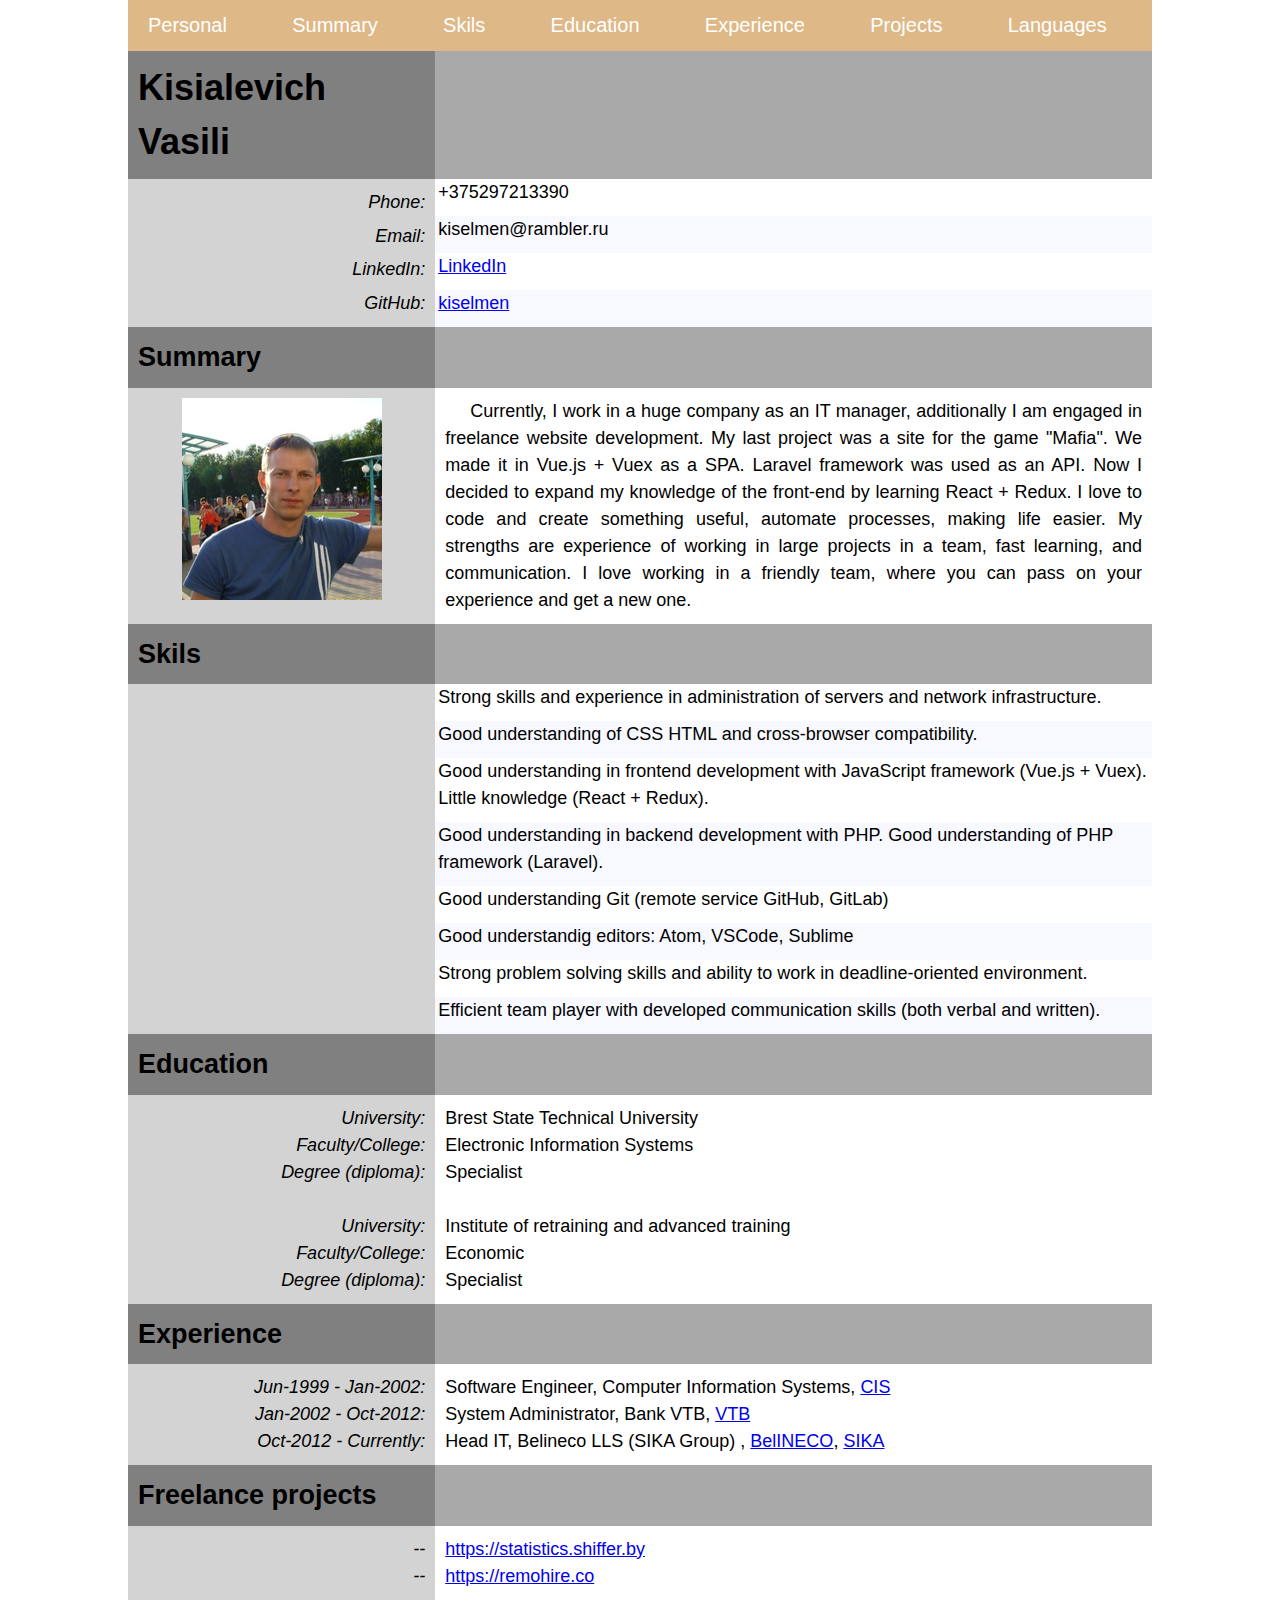
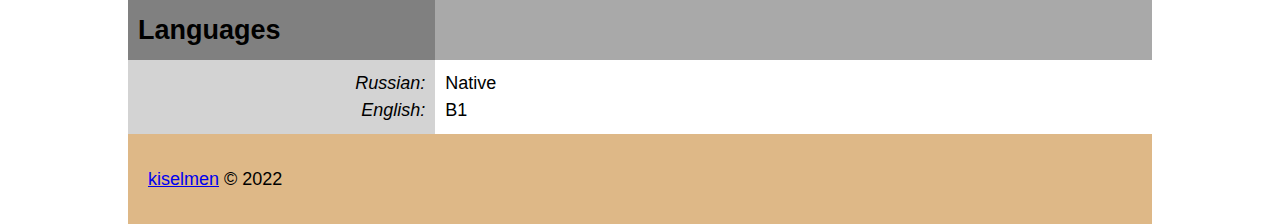
==== index.html @ 94c4a226 "fix: update styles" ====
<!DOCTYPE html>
<html lang="en">
<head>
    <meta charset="UTF-8">
    <meta http-equiv="X-UA-Compatible" content="IE=edge">
    <meta name="viewport" content="width=device-width, initial-scale=1.0">
    <link href="./styles/stylesetup.css" rel="stylesheet"/>
    <link href="./styles/nav.css" rel="stylesheet"/>
    <link href="./styles/style.css" rel="stylesheet"/>
    <link href="./styles/footer.css" rel="stylesheet"/>
    <title>CV-Kisialevich</title>
</head>
<body>
    <header>
        <nav>
            <ul class="nav">
                <li class="nav-item"><a class="link" href="#personal">Personal</a></li>
                <li class="nav-item"><a class="link" href="#summary">Summary</a></li>
                <li class="nav-item"><a class="link" href="#skils">Skils</a></li>
                <li class="nav-item"><a class="link" href="#education">Education</a></li>
                <li class="nav-item"><a class="link" href="#experience">Experience</a></li>
                <li class="nav-item"><a class="link" href="#projects">Projects</a></li>
                <li class="nav-item"><a class="link" href="#languages">Languages</a></li>
            </ul>
        </nav>
    </header>
    <main class="main-containet">
        <section id="personal">
            <div class="main-heading">
                <div class="main-heading-left"><h1>Kisialevich Vasili</h1></div>
                <div class="main-heading-right"></div>
            </div>
            <div class="main-item">
                <div class="main-item-left">
                    <div><i>Phone:</i></div>
                    <div><i>Email:</i></div>
                    <div><i>LinkedIn:</i></div>
                    <div><i>GitHub:</i></div>
                </div>
                <ul class="main-item-right">
                    <li class="list">+375297213390</li>
                    <li class="list">kiselmen@rambler.ru</li>
                    <li class="list">
                        <a href="https://www.linkedin.com/in/%D0%BA%D0%B8%D1%81%D0%B5%D0%BB%D0%B5%D0%B2%D0%B8%D1%87-%D0%B2%D0%B0%D1%81%D0%B8%D0%BB%D0%B8%D0%B9-b63191205">LinkedIn</a>
                    </li>
                    <li class="list">
                        <a href="https://github.com/kiselmen/">kiselmen</a>
                    </li>
                </ul>
            </div>
        </section>
        <article id="summary">
            <div class="main-heading">
                <div class="main-heading-left">
                    <h2>Summary</h2>
                </div>
                <div class="main-heading-right"></div>
            </div>
            <div class="main-item article-wrapper">
                <div class="main-item-left">
                    <figure class="figure">
                        <img src="./assets/foto.jpg" alt="My foto">
                    </figure>
                </div>
                <div class="main-item-right ">
                    <p class="main-text">Currently, I work in a huge company as an IT manager, additionally I am engaged in freelance website development. My last project was a site for the game "Mafia". We made it in Vue.js + Vuex as a SPA. Laravel framework was used as an API. Now I decided to expand my knowledge of the front-end by learning React + Redux. I love to code and create something useful, automate processes, making life easier. My strengths are experience of working in large projects in a team, fast learning, and communication. I love working in a friendly team, where you can pass on your experience and get a new one.</p>
                </div>
            </div>
        </article>
        <section id="skils">
            <div class="main-heading">
                <div class="main-heading-left"><h2>Skils</h2></div>
                <div class="main-heading-right"></div>
            </div>
            <div class="main-item">
                <div class="main-item-left">
                    <!-- <div>-</div>
                    <div>-</div>
                    <div>-</div>
                    <div>-</div>
                    <div>-</div>
                    <div>-</div>
                    <div>-</div>
                    <div>-</div> -->
                </div>
                <ul class="main-item-right">
                    <li class="list">Strong skills and experience in administration of servers and network infrastructure.</li>
                    <li class="list">Good understanding of CSS HTML and cross-browser compatibility.</li>
                    <li class="list">Good understanding in frontend development with JavaScript framework (Vue.js + Vuex). Little knowledge (React + Redux).</li>
                    <li class="list">Good understanding in backend development with PHP. Good understanding of PHP framework (Laravel).</li>
                    <li class="list">Good understanding Git (remote service GitHub, GitLab)</li>
                    <li class="list">Good understandig editors: Atom, VSCode, Sublime</li>
                    <li class="list">Strong problem solving skills and ability to work in deadline-oriented environment.</li>
                    <li class="list">Efficient team player with developed communication skills (both verbal and written).</li>
                </ul>
        </div>
        </section>
        <section id="education">
            <div class="main-heading">
                <div class="main-heading-left"><h2>Education</h2></div>
                <div class="main-heading-right"></div>
            </div>
            <div class="main-item">
                <div class="main-item-left ">
                    <div><i>University:</i></div>
                    <div><i>Faculty/College:</i></div>
                    <div><i>Degree (diploma):</i></div>
                    <div><br></div>
                    <div><i>University:</i></div>
                    <div><i>Faculty/College:</i></div>
                    <div><i>Degree (diploma):</i></div>
                </div>
                <div class="main-item-right ">
                    <div>Brest State Technical University</div>
                    <div>Electronic Information Systems</div>
                    <div>Specialist</div>
                    <div><br></div>
                    <div>Institute of retraining and advanced training</div>
                    <div>Economic</div>
                    <div>Specialist</div>
                </div>
            </div>
        </section>
        <section id="experience">
            <div class="main-heading">
                <div class="main-heading-left"><h2>Experience</h2></div>
                <div class="main-heading-right"></div>
            </div>
            <div class="main-item">
                <div class="main-item-left ">
                    <div><i>Jun-1999 - Jan-2002:</i></div>
                    <div><i>Jan-2002 - Oct-2012:</i></div>
                    <div><i>Oct-2012 - Currently:</i></div>
                </div>
                <div class="main-item-right ">
                    <div>Software Engineer, Computer Information Systems, <a href="http://www.cis.by">CIS</a></div>
                    <div>System Administrator, Bank VTB, <a href="http://www.vtb-bank.by">VTB</a></div>
                    <div>Head IT, Belineco LLS (SIKA Group) , <a href="http://www.belineco.com">BelINECO</a>, <a href="http://www.sika.com">SIKA</a></div>
                </div>
            </div>
        </section>
        <section id="projects">
            <div class="main-heading">
                <div class="main-heading-left"><h2>Freelance projects</h2></div>
                <div class="main-heading-right"></div>
            </div>
            <div class="main-item">
                <div class="main-item-left ">
                    <div><i>--</i></div>
                    <div><i>--</i></div>
                </div>
                <div class="main-item-right ">
                    <div><a href="https://statistics.shiffer.by">https://statistics.shiffer.by</a></div>
                    <div><a href="https://remohire.co">https://remohire.co</a></div>
                </div>
            </div>
        </section>
        <section id="languages">
            <div class="main-heading">
                <div class="main-heading-left"><h2>Languages</h2></div>
                <div class="main-heading-right"></div>
            </div>
            <div class="main-item">
                <div class="main-item-left ">
                    <div><i>Russian:</i></div>
                    <div><i>English:</i></div>
                </div>
                <div class="main-item-right ">
                    <div>Native</div>
                    <div>B1</div>
                </div>
            </div>
        </section>
    </main>
    <footer class="footer">
        <div class="footer-wrapper">
            <div>
                <a href="https://github.com/kiselmen/">kiselmen</a>
                &#169 2022            
            </div>
            <a href="https://rs.school/js/" class="footer-link"></a>
        </div>
    </footer>
</body>
</html>
---- styles/stylesetup.css ----
*,
*::before,
*::after {
  box-sizing: border-box;
}

ul[class],
ol[class] {
  padding: 0;
}

body,
h1,
h2,
h3,
h4,
p,
ul[class],
ol[class],
li,
figure,
figcaption,
blockquote,
dl,
dd {
  margin: 0;
}

body {
  min-height: 100vh;
  scroll-behavior: smooth;
  text-rendering: optimizeSpeed;
  line-height: 1.5;
}

ul[class],
ol[class] {
  list-style: none;
}

a:not([class]) {
  text-decoration-skip-ink: auto;
}

img {
  max-width: 100%;
  display: block;
}

article > * + * {
  margin-top: 1em;
}

input,
button,
textarea,
select {
  font: inherit;
}

@media (prefers-reduced-motion: reduce) {
  * {
    animation-duration: 0.01ms !important;
    animation-iteration-count: 1 !important;
    transition-duration: 0.01ms !important;
    scroll-behavior: auto !important;
  }
}
---- styles/nav.css ----
.nav{
    display: flex;
    justify-content: space-between;
    align-items: center;
}
.nav-item{
    padding: 0 20px;
    line-height: 50px;
    flex-grow: 1;
    background-color: burlywood;
}
.nav-item:focus{
    padding: 0 20px;
    line-height: 50px;
    flex-grow: 1;
    background-color: lightgray;
} 
.nav-item:hover {
    padding: 0 20px;
    line-height: 50px;
    flex-grow: 1;
    background-color: lightgray;
}
.link{
    /* position: relative; */
    /* line-height: 50px; */
    /* padding: 0 12px; */
    text-decoration: none;
    font-size: 20px;
    font-weight: 300;
    color: #fff;    
}
---- styles/style.css ----
html {
    scroll-behavior: smooth; 
}

body {
    max-width: 1024px;
    min-width: 600px;
    margin: 0 auto;
    font-family: 'Montserrat', sans-serif;
    font-size: 18px;
    font-weight: 400;
    line-height: 1.5;    
    background-color: white;

}

.article-wrapper{
    margin: 0;
}

.figure{
    align-self: center;
}

.list{
    padding: 0 3px 10px;
    flex-grow: 1;
}
.list:nth-child(even){
    background-color: ghostwhite;
}

.main-container {
    display: flex;
    flex-direction: column;
    width: 100%;
    margin: 0 auto;
}

.main-text{
    text-indent: 25px;
    text-align:justify;
}

.main-heading {
    display: flex;
    flex-direction: row;
}

.main-heading-left {
    background-color: gray;
    flex-basis: 30%;
    min-height: 20px;
    text-align: left;
    padding: 10px;
}

.main-heading-right {
    background-color: darkgray;
    flex-basis: 70%;
    height: inherit;
    text-align: left;
}

.main-item {
    display: flex;
}

.main-item-left {
    background-color: lightgrey;
    display: flex;
    flex-basis: 30%;
    text-align: right;
    flex-direction: column;
    justify-content: space-between;  
    padding: 10px;  
}

.main-item-right {
    display: flex;
    flex-basis: 70%;
    text-align: left;
    flex-direction: column;
    justify-content: space-around;
    padding: 10px;  
}

.string-left {
    padding-right: 15px;
}

.string-right {
    padding-left: 15px;
    text-align: "justify";
}

.heading {
    text-transform: uppercase;
    font-size: 24px;    
}
---- styles/footer.css ----
.footer{
    background-color: burlywood;
    padding: 20px;
.}

.footer-wrapper{
    box-sizing: border-box;
    display: flex;
    justify-content: space-between;
    align-items: center;
}

.footer-link{
    width: 100px;
    height: 50px;
    background-image: url("https://rs.school/images/rs_school_js.svg");
    background-size: contain;
    background-repeat: no-repeat;    
}
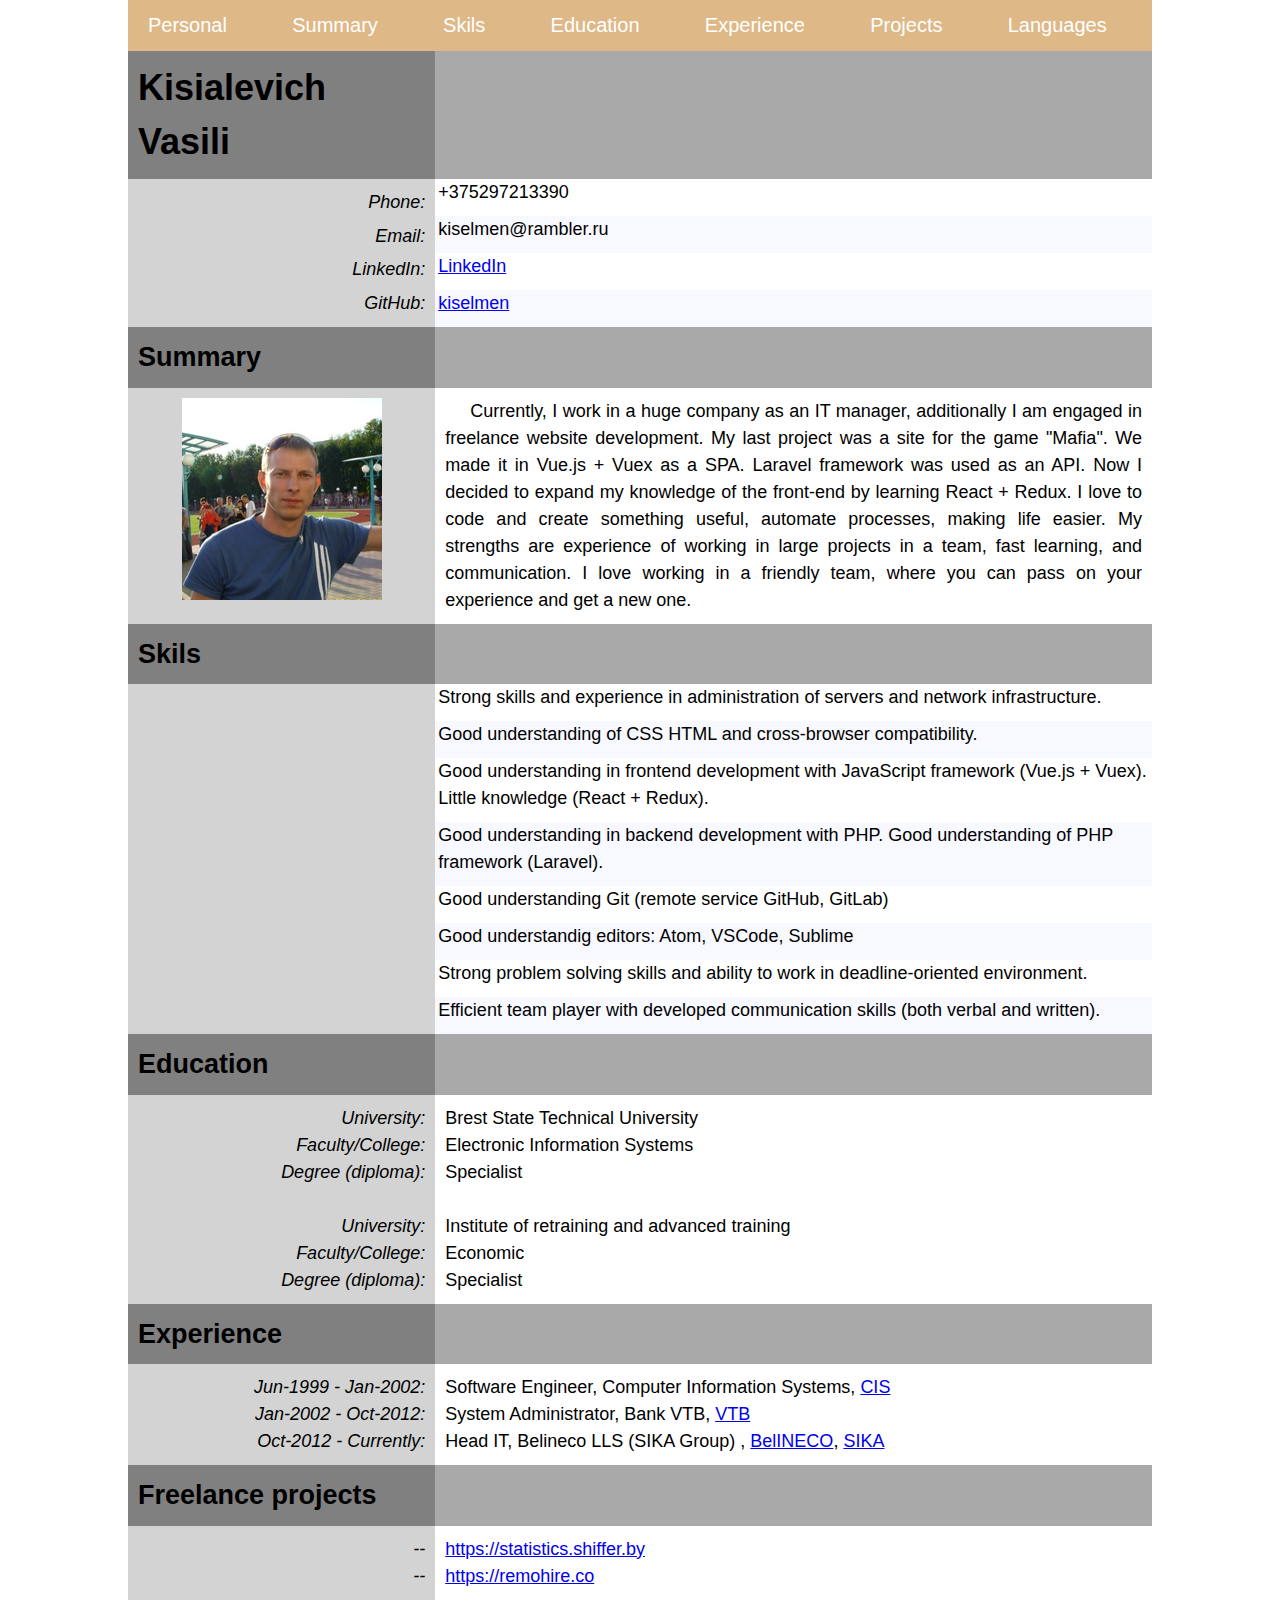
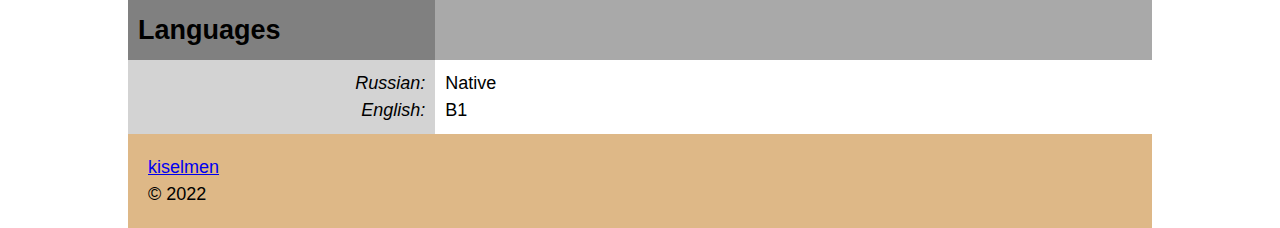
==== commit f3b52eb6: "fix: fix error in footer" ====
--- a/index.html
+++ b/index.html
@@ -176,7 +176,7 @@
         <div class="footer-wrapper">
             <div>
                 <a href="https://github.com/kiselmen/">kiselmen</a>
-                &#169 2022            
+                <div>&#169 2022</div>
             </div>
             <a href="https://rs.school/js/" class="footer-link"></a>
         </div>
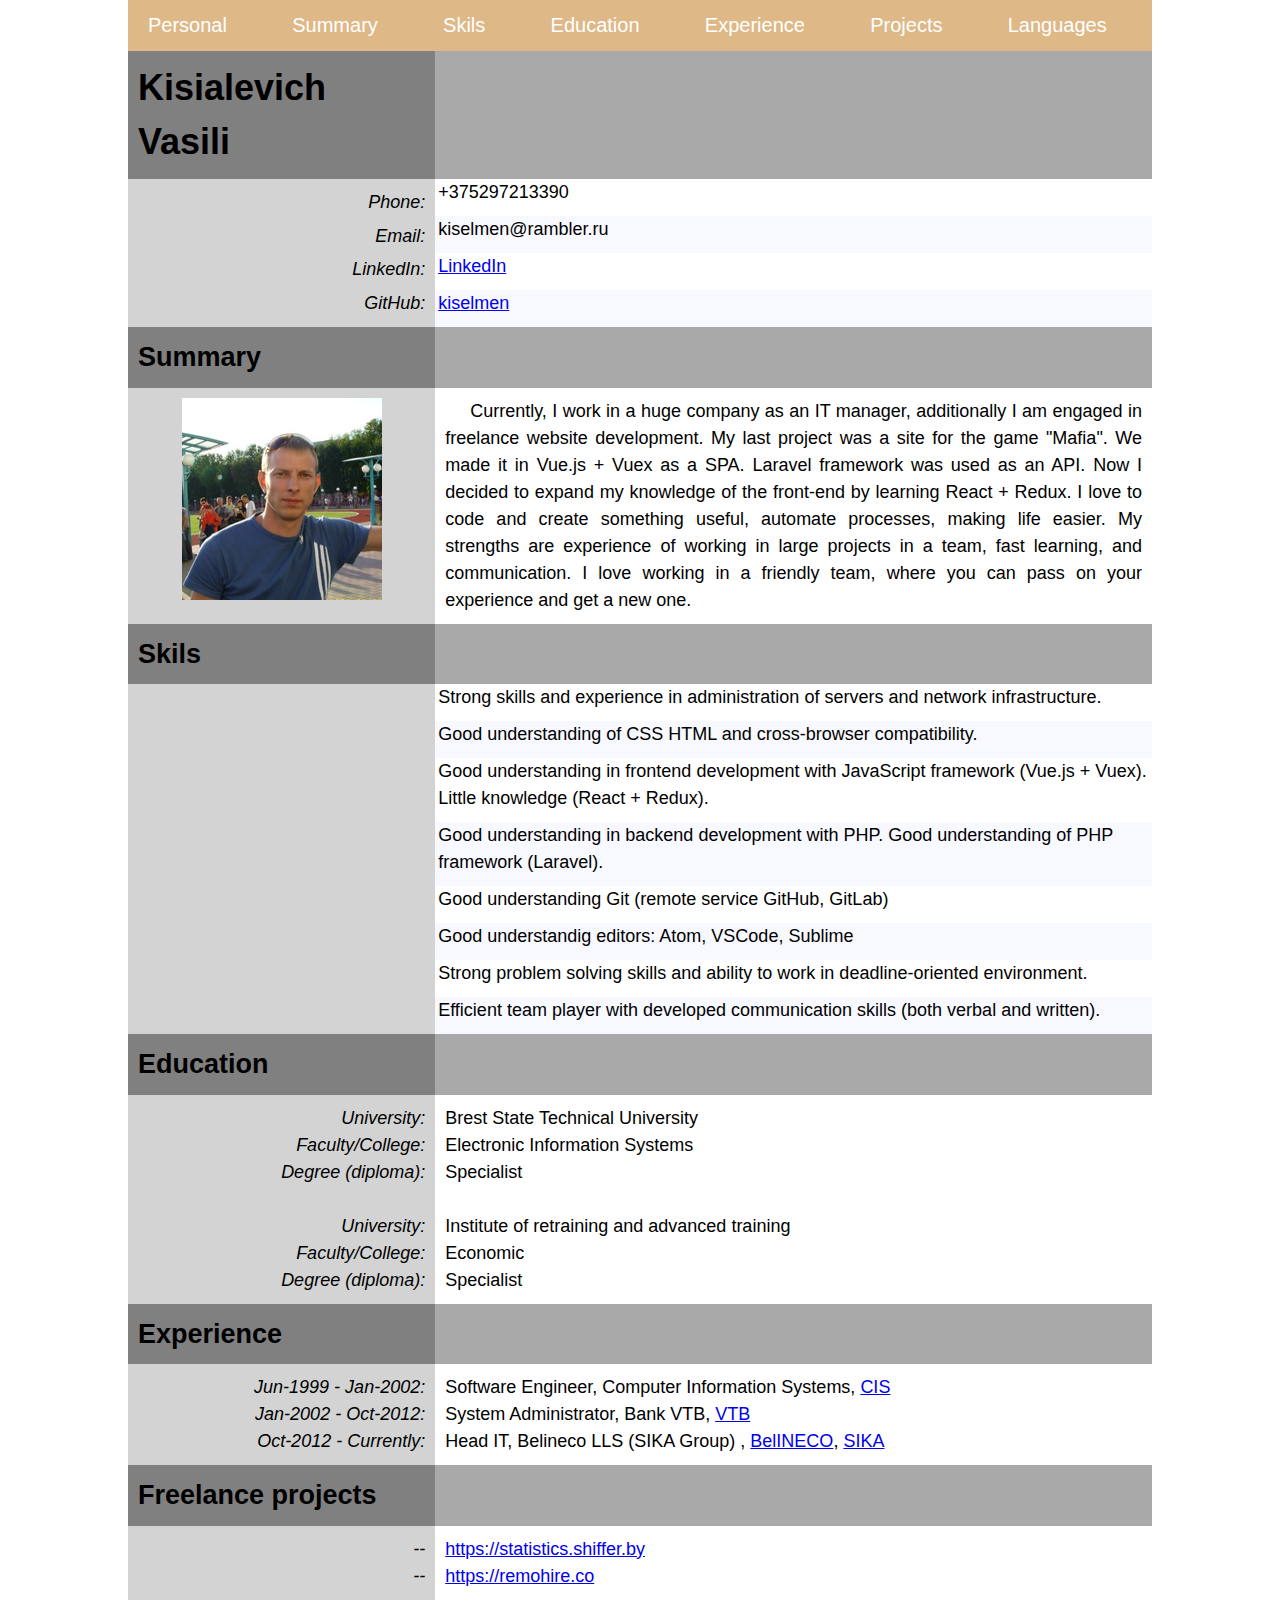
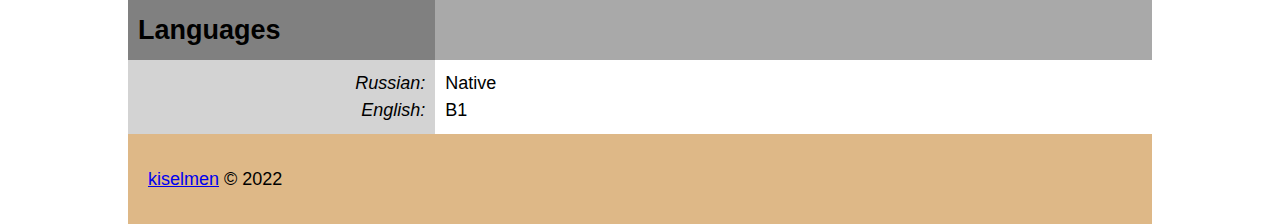
==== commit 2987b634: "fix: fix copyright icon" ====
--- a/index.html
+++ b/index.html
@@ -176,7 +176,7 @@
         <div class="footer-wrapper">
             <div>
                 <a href="https://github.com/kiselmen/">kiselmen</a>
-                <div>&#169 2022</div>
+                &copy 2022
             </div>
             <a href="https://rs.school/js/" class="footer-link"></a>
         </div>
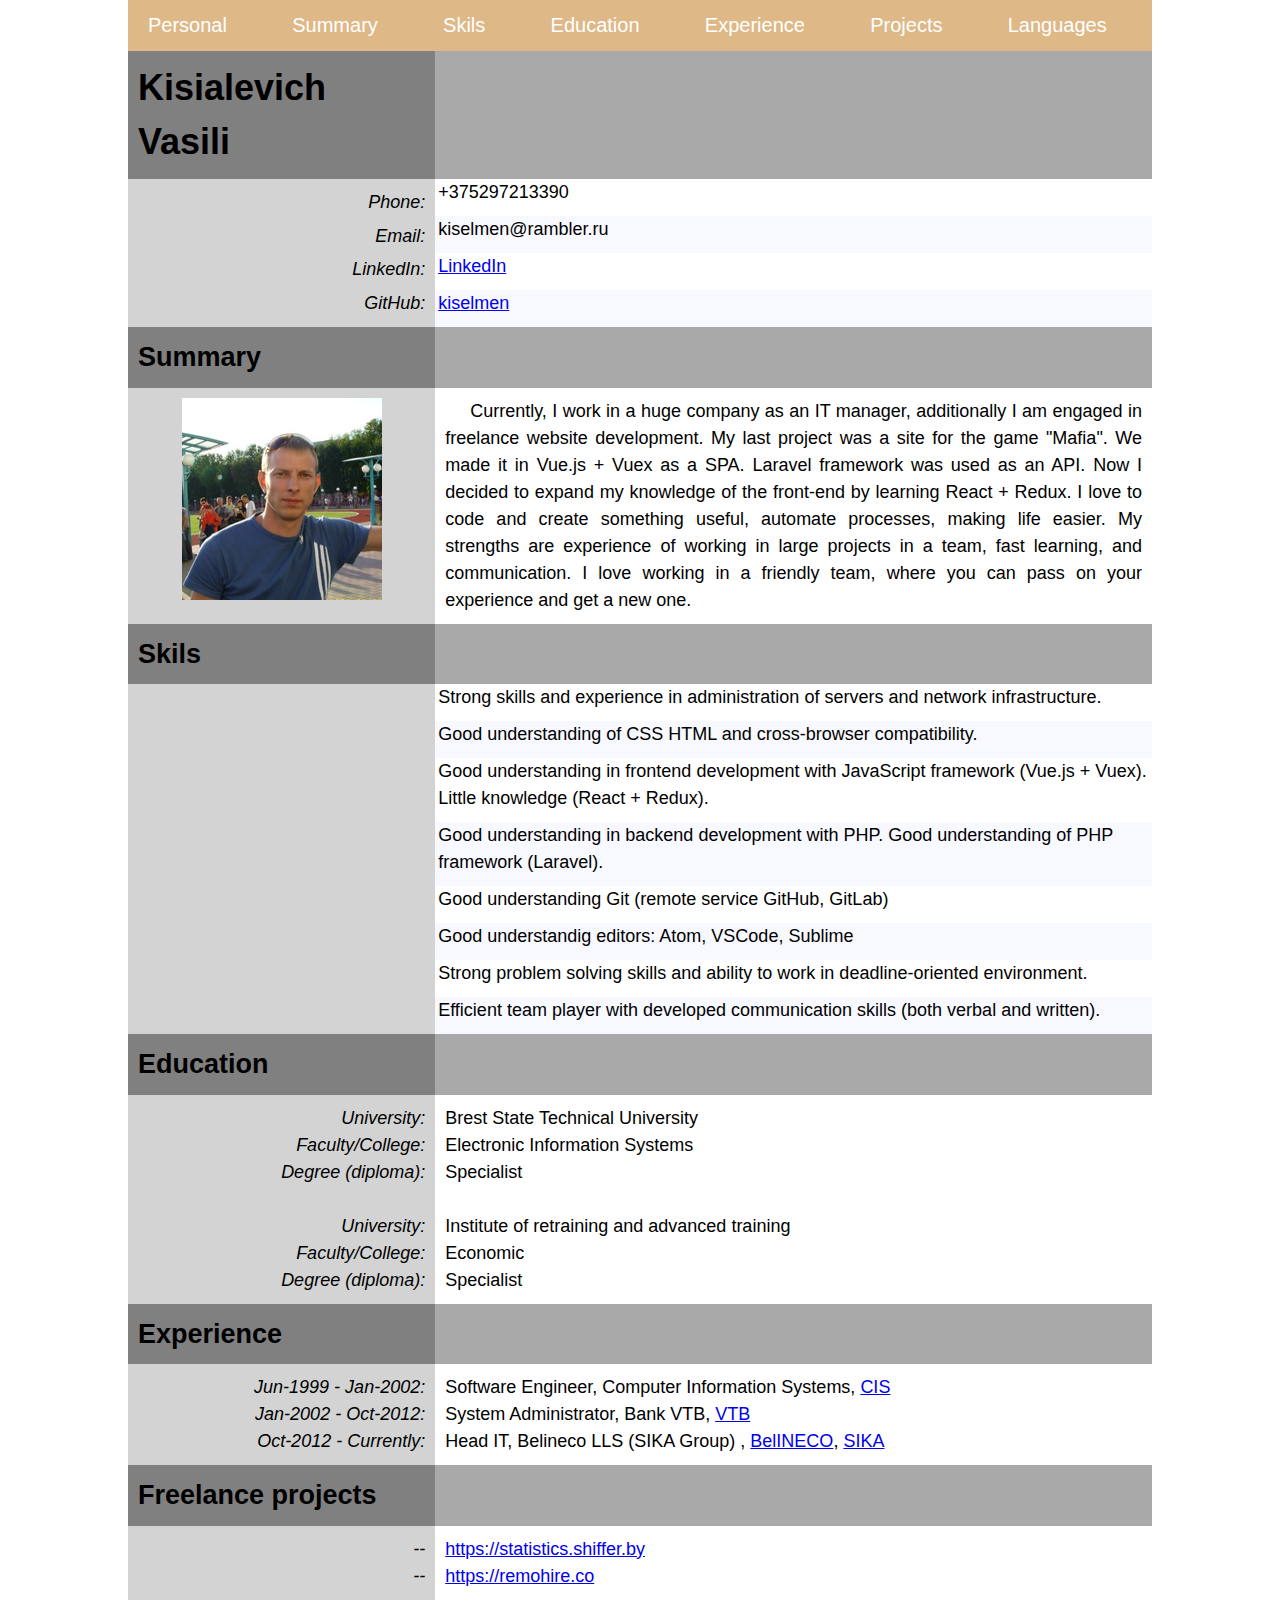
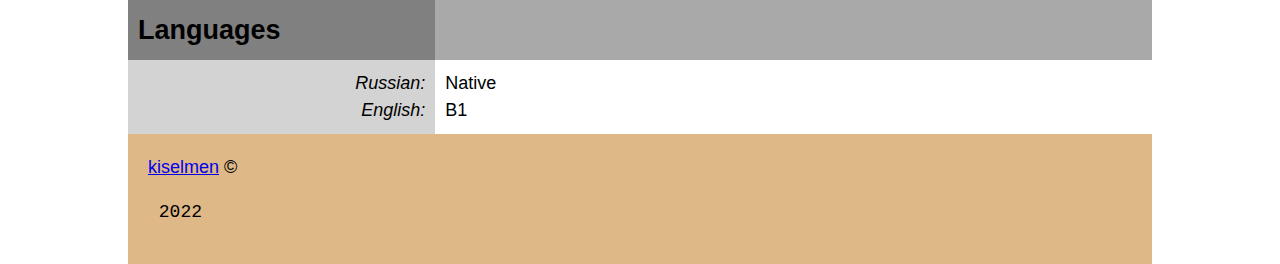
==== commit 329ee1f9: "fix: one more time update footer" ====
--- a/index.html
+++ b/index.html
@@ -176,7 +176,7 @@
         <div class="footer-wrapper">
             <div>
                 <a href="https://github.com/kiselmen/">kiselmen</a>
-                &copy 2022
+                &copy<pre> 2022</pre>
             </div>
             <a href="https://rs.school/js/" class="footer-link"></a>
         </div>
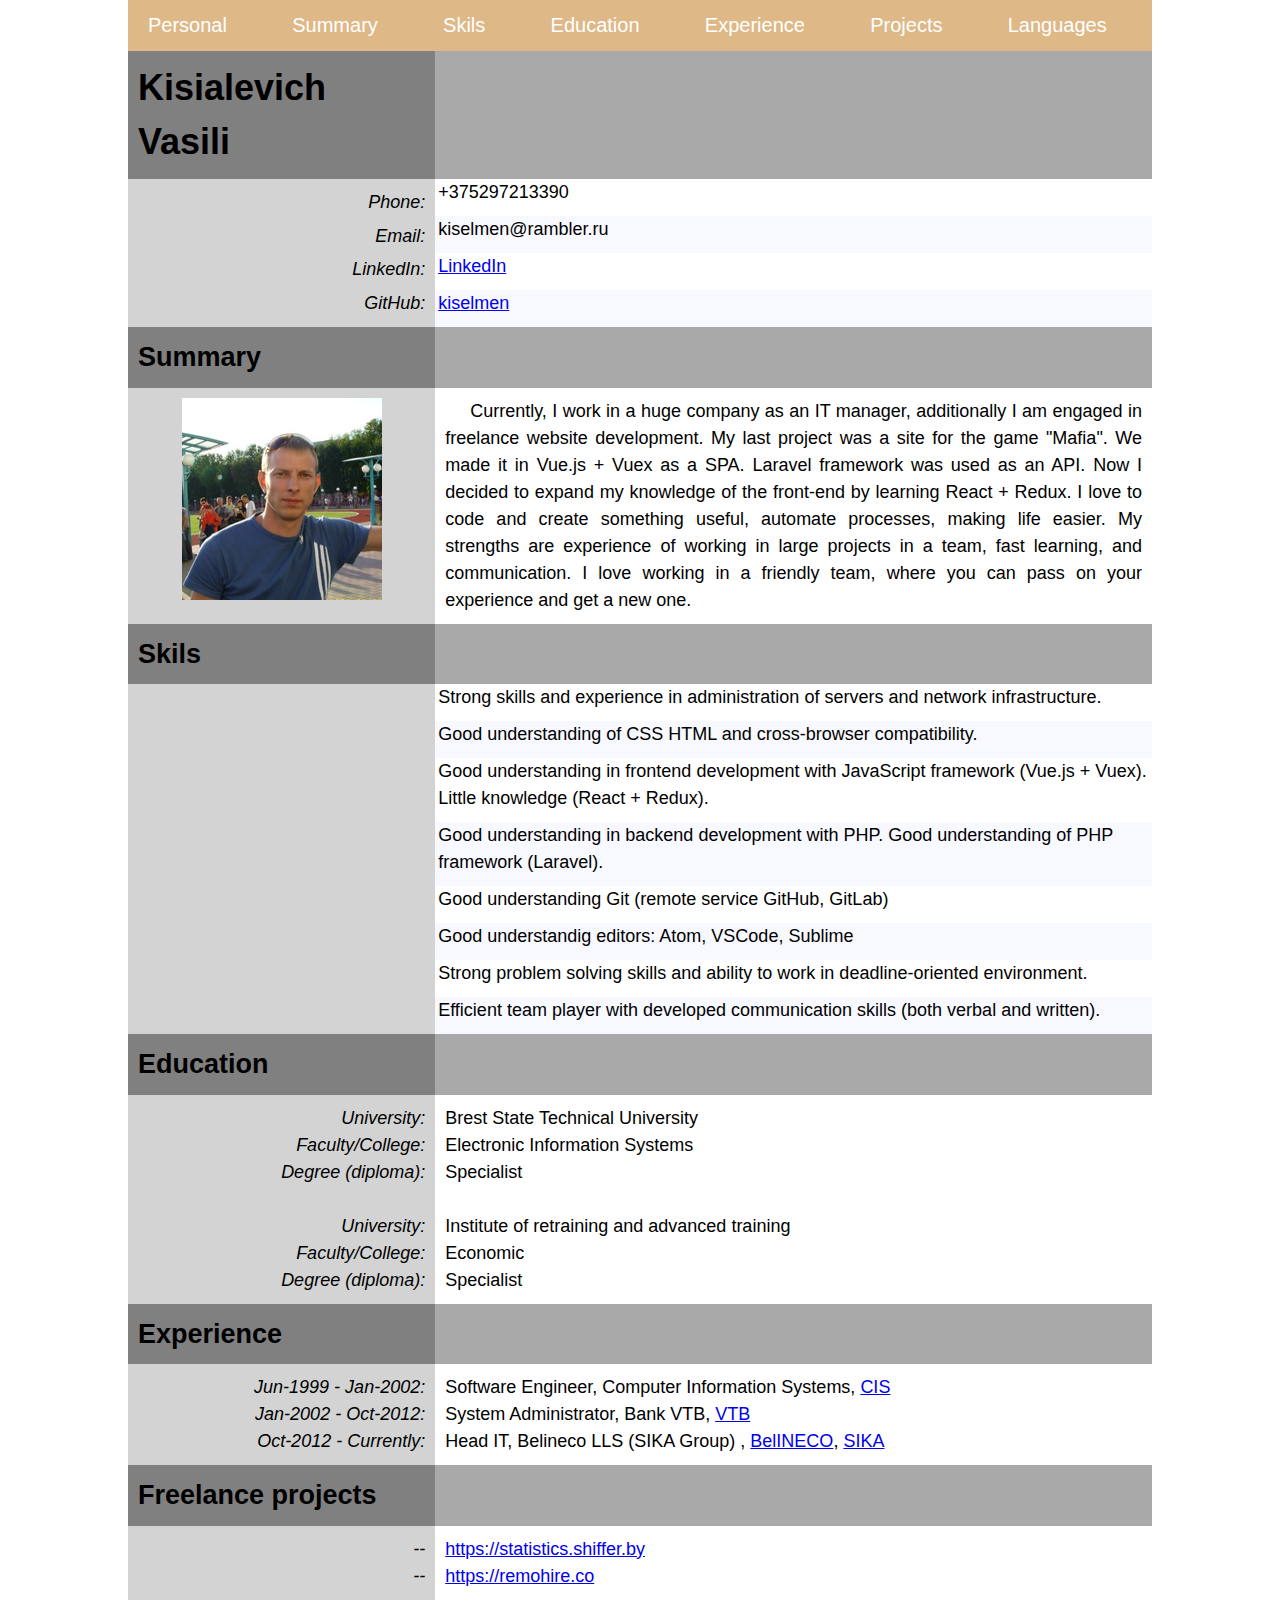
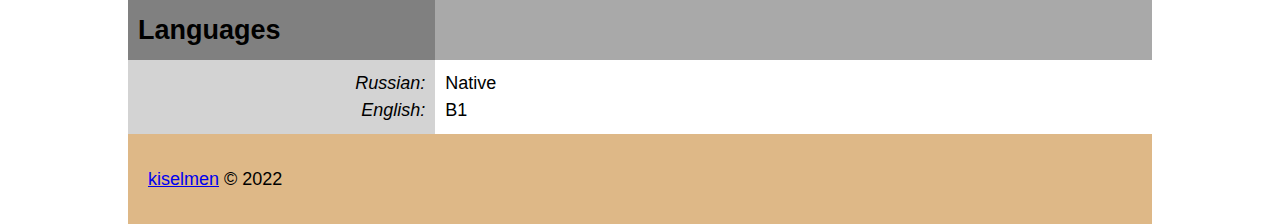
==== commit e834561d: "fix: one more update time footer" ====
--- a/index.html
+++ b/index.html
@@ -176,7 +176,7 @@
         <div class="footer-wrapper">
             <div>
                 <a href="https://github.com/kiselmen/">kiselmen</a>
-                &copy<pre> 2022</pre>
+                <span>&copy 2022</span>
             </div>
             <a href="https://rs.school/js/" class="footer-link"></a>
         </div>
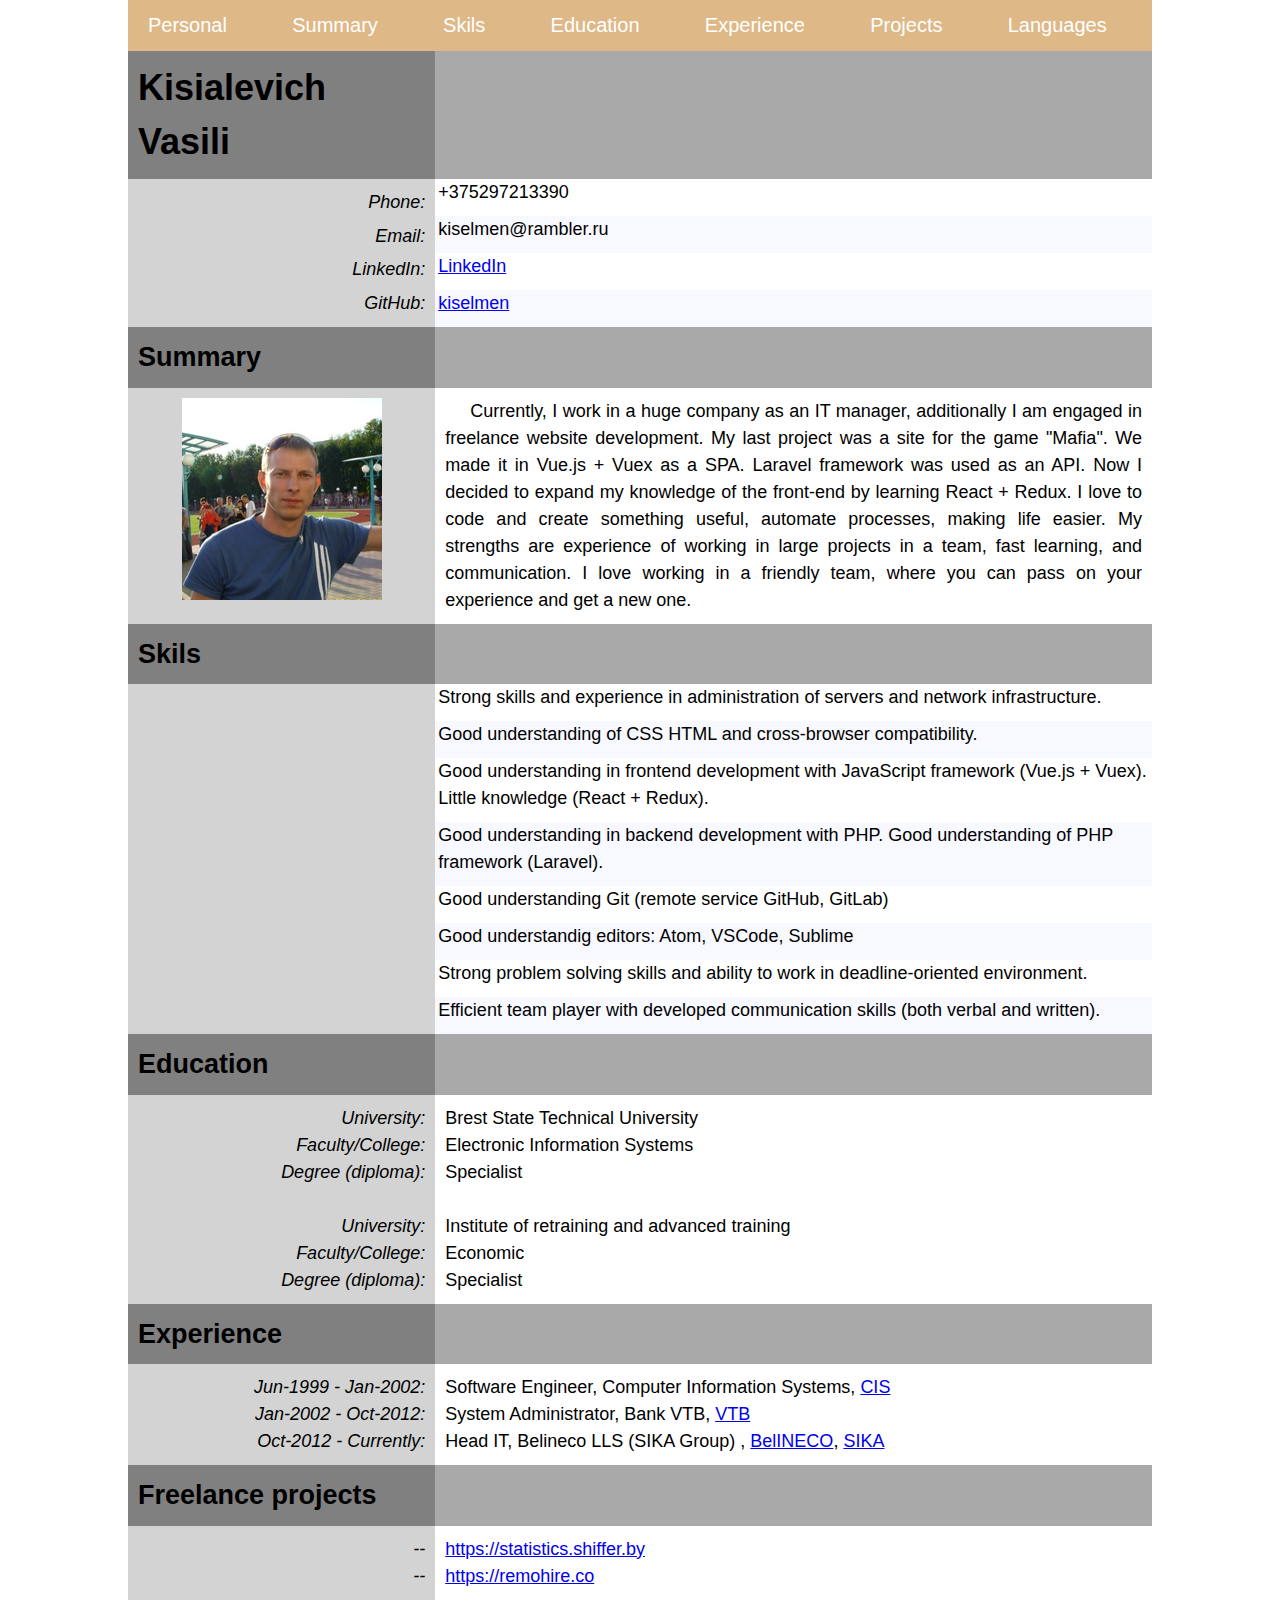
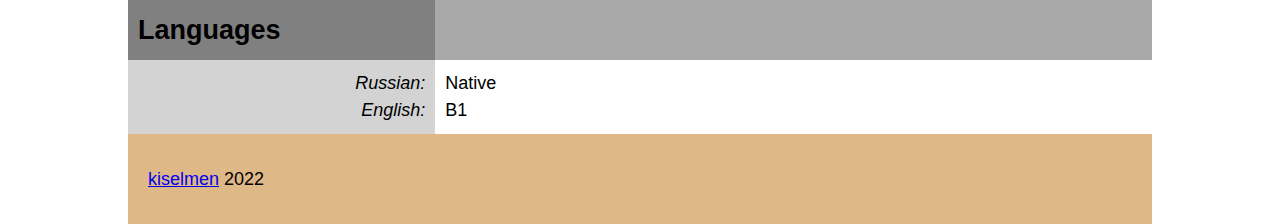
==== commit 5b30235d: "fix: last time update footer" ====
--- a/index.html
+++ b/index.html
@@ -176,7 +176,7 @@
         <div class="footer-wrapper">
             <div>
                 <a href="https://github.com/kiselmen/">kiselmen</a>
-                <span>&copy 2022</span>
+                <span>2022</span>
             </div>
             <a href="https://rs.school/js/" class="footer-link"></a>
         </div>
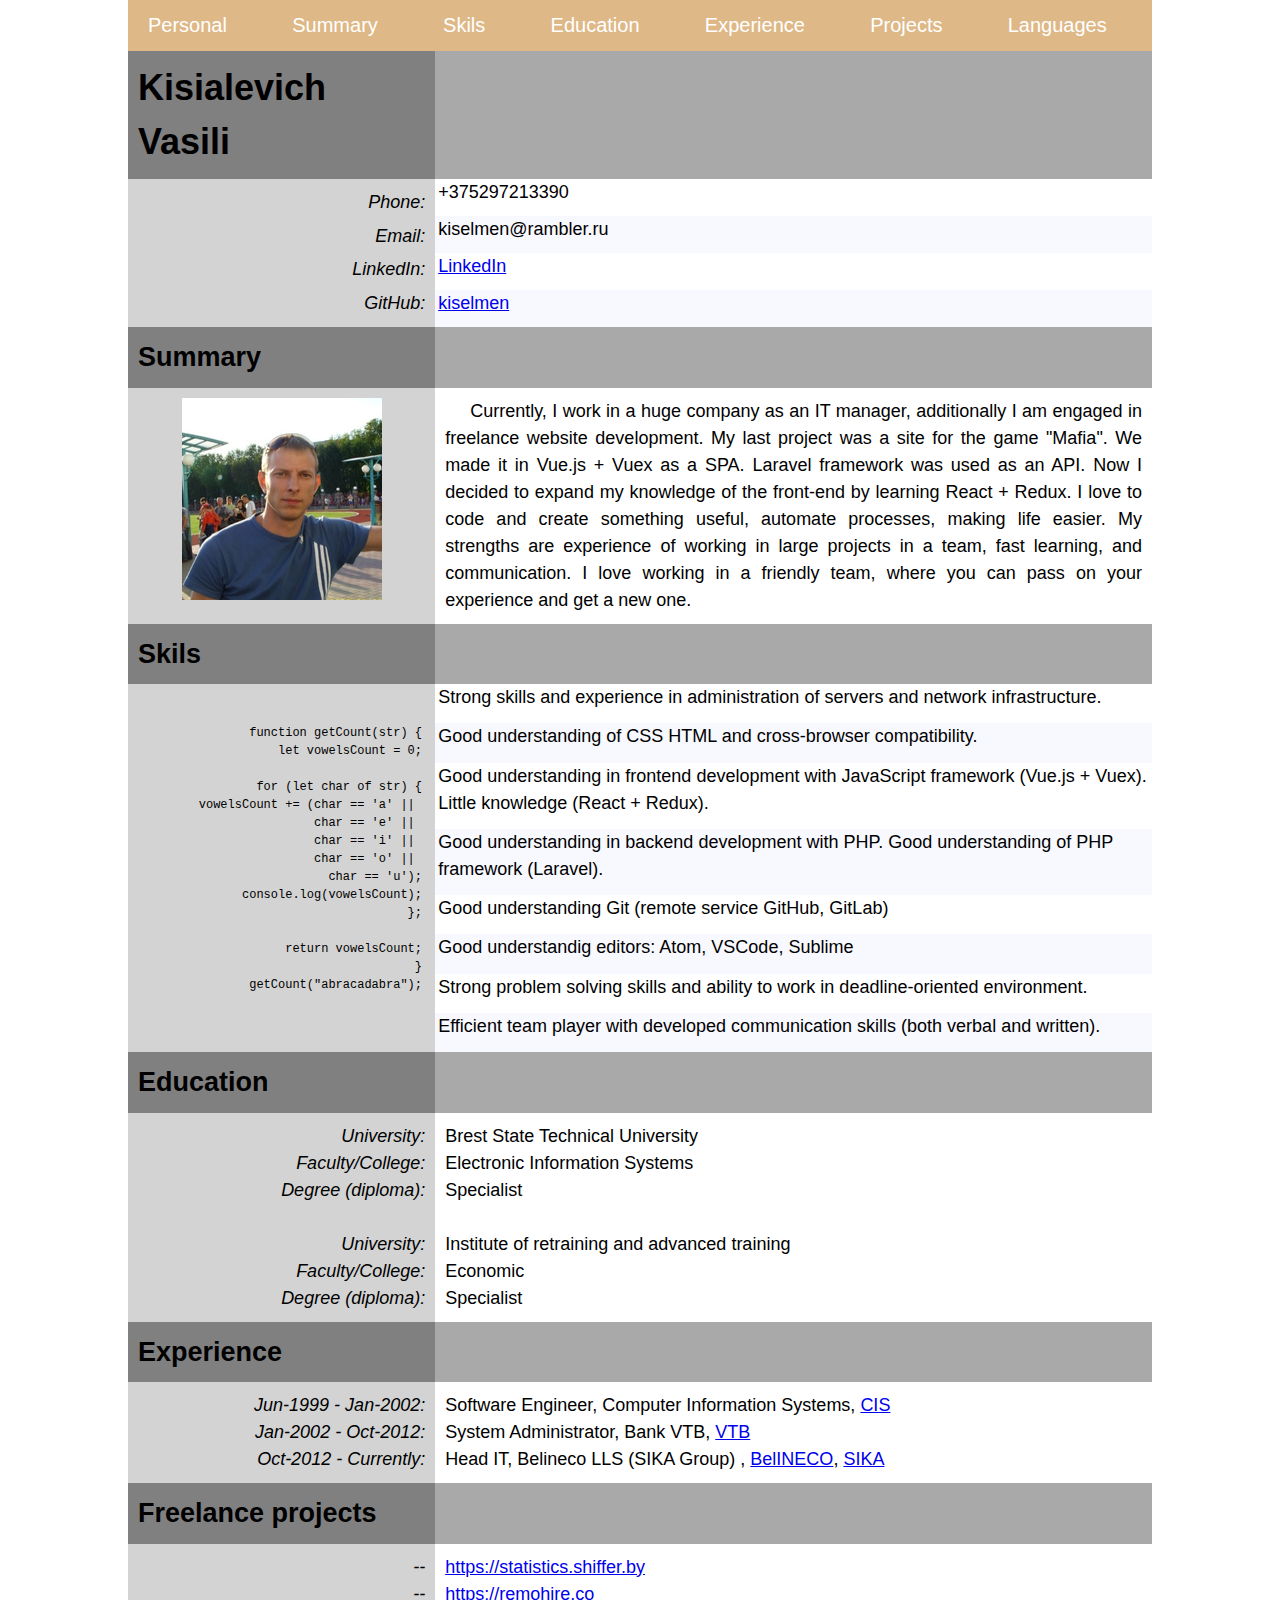
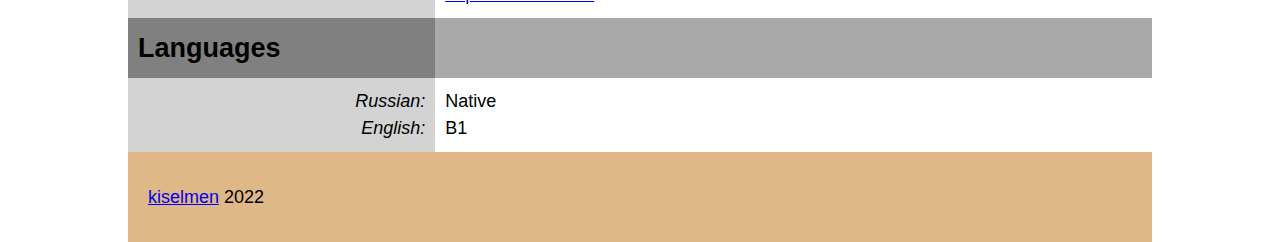
==== commit 74e28edc: "feat: add code section" ====
--- a/index.html
+++ b/index.html
@@ -74,14 +74,27 @@
             </div>
             <div class="main-item">
                 <div class="main-item-left">
-                    <!-- <div>-</div>
-                    <div>-</div>
-                    <div>-</div>
-                    <div>-</div>
-                    <div>-</div>
-                    <div>-</div>
-                    <div>-</div>
-                    <div>-</div> -->
+                    <div class="code">
+                        <pre>
+                            <code>
+function getCount(str) {
+    let vowelsCount = 0;
+        
+    for (let char of str) {
+        vowelsCount += (char == 'a' || 
+                        char == 'e' || 
+                        char == 'i' || 
+                        char == 'o' || 
+                        char == 'u');
+        console.log(vowelsCount);
+    };
+        
+    return vowelsCount;
+}
+getCount("abracadabra");
+                            </code>
+                        </pre>                               
+                    </div>
                 </div>
                 <ul class="main-item-right">
                     <li class="list">Strong skills and experience in administration of servers and network infrastructure.</li>
--- a/styles/style.css
+++ b/styles/style.css
@@ -26,8 +26,14 @@
     padding: 0 3px 10px;
     flex-grow: 1;
 }
+
 .list:nth-child(even){
     background-color: ghostwhite;
+}
+
+.code{
+    font-size: 12px;
+    align-self: center;
 }
 
 .main-container {
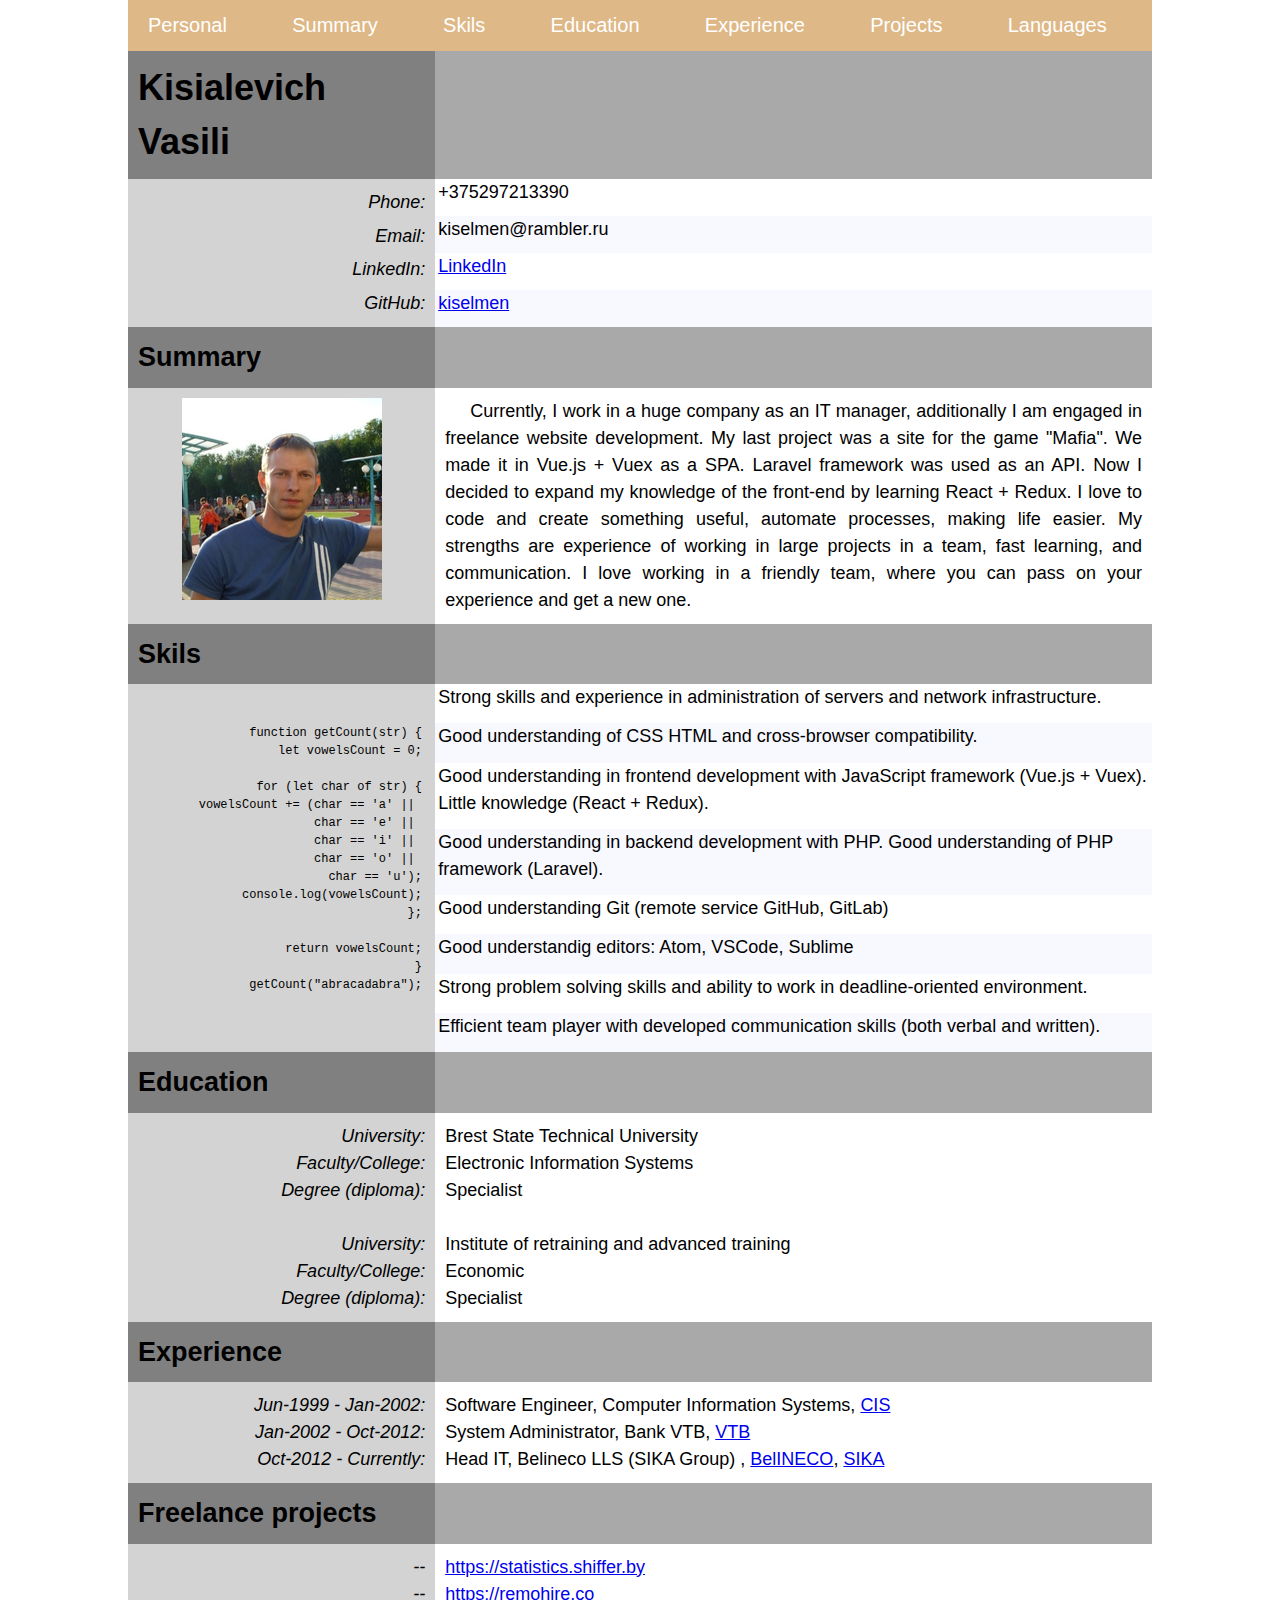
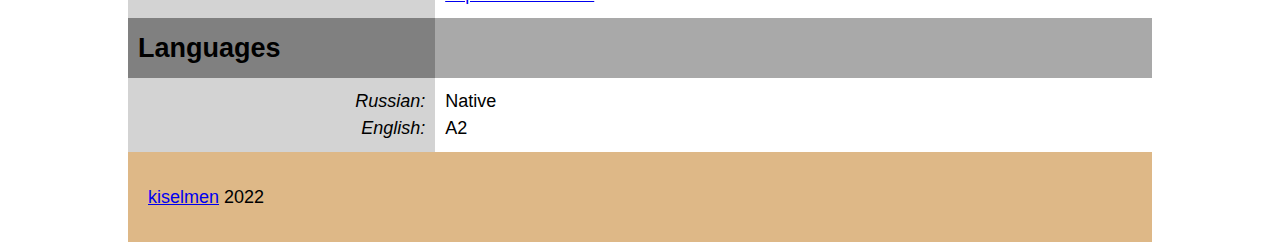
==== commit dd1f41d2: "fix: update index.html" ====
--- a/index.html
+++ b/index.html
@@ -180,7 +180,7 @@
                 </div>
                 <div class="main-item-right ">
                     <div>Native</div>
-                    <div>B1</div>
+                    <div>A2</div>
                 </div>
             </div>
         </section>
--- a/styles/style.css
+++ b/styles/style.css
@@ -11,7 +11,10 @@
     font-weight: 400;
     line-height: 1.5;    
     background-color: white;
-
+    min-height: 100vh;
+    display: flex;
+    flex-direction: column;
+    justify-content: space-between;
 }
 
 .article-wrapper{
